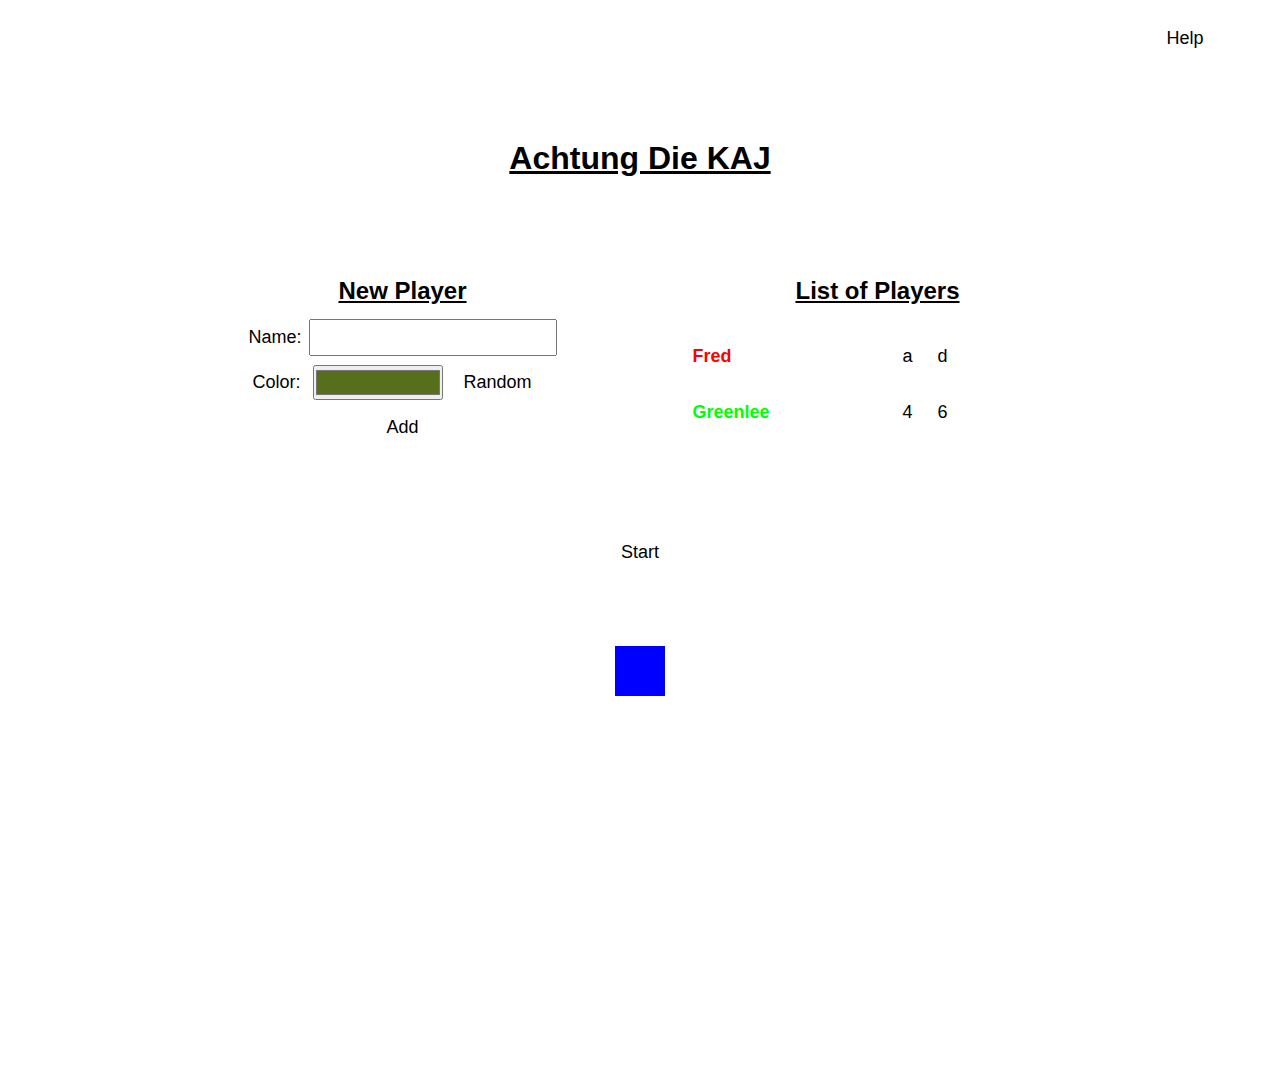
==== index.html @ a5769c45 "Simple SVG and vendor prefixes example." ====
<!DOCTYPE html>
<html lang="en">
<head>
    <meta charset="UTF-8">
    <meta name="viewport" content="width=device-width, initial-scale=1.0">
    <title>Achtung Die KAJ</title>
    <link rel="stylesheet" href="styles/vars.css">
    <link rel="stylesheet" href="styles/playerManagement.css">
</head>
<body>
    <div class="main">
        <button id="help">Help</button>
        <div class="main-content">
            <div class="container container-header">
                <div class="header">
                    <h1>Achtung Die KAJ</h1>
                </div>
            </div>
            <div class="container-players">
                <div class="container container-newPlayer">
                    <div class="header">
                        <h2>New Player</h2>
                    </div>
                    <form id="addPlayerForm">
                        <div class="form-group">
                            <label for="playerName">Name:</label>
                            <input type="text" id="playerName">
                        </div>
                        <div class="form-group">
                            <label for="playerColor">Color:</label>
                            <input type="color" id="playerColor">
                            <button id="randomizeColor" type="button">Random</button>
                        </div>
                        <div class="form-group">
                            <button id="addPlayer" type="button">Add</button>
                        </div>
                    </form>
                </div>
                <div class="container container-listing">
                    <div class="header">
                        <h2>List of Players</h2>
                    </div>
                    <ul id="playersList">
                    </ul>
                </div>
            </div>
            
            <div class="container container-startGame">
                <div class="header">
                    <button id="startGame" type="button">Start</button>
                </div>
                <svg width="200" height="200">
                    <rect id="rect" x="75" y="75" width="50" height="50" fill="blue" />
                </svg>
            </div>
        </div>
    </div>
    <div class="helpPopUp">
        <div class="helpPopUp-content">
            <p>Welcome to Achtung Die KAJ, a recreation of the game Achtung Die Kurve.</p>

            <p>To begin, add at least two players and set their controls by clicking the circular buttons next to their names. The button on the left is for turning left, while the one on the right is for turning right, respectively. The number of players is unlimited, so gather all your friends!</p>
            
            <p>When you're ready, press the start button. The game will commence immediately, and your objective is to survive and be the first to reach 5 points. Once a player reaches 5 points, a text message will appear in the middle of the screen, announcing the winner, and a new game will start promptly.</p>
            
            <p>Additionally, there are buffs and debuffs, but I'll let you discover those on your own. Have fun!</p>
            <button id="closeHelp">Close</button>
        </div>
    </div>
    
<script src="modules/PlayerManagement.js" type="module"></script>
</body>
</html>
---- styles/playerManagement.css ----
body {
    font-family: Arial, sans-serif;
    display: flex;
    justify-content: center;
    align-items: flex-start;
    margin: 0px;
    width: 100vw;
    height: 100vh;
    overflow: hidden;
    background-color: var(--background);
    animation: slideIn 0.5s forwards;
}

@keyframes slideIn {
    0% {
      transform: translateY(-100%);
    }
    100% {
      transform: translateY(0);
    }
}

button {
    padding: 8px 12px;
    cursor: pointer;
    background-color: var(--secondary);
    color: black;
    border: none;
    border-radius: 4px;
    font-size: large;
    width: 150px;
    margin: 0px;
    transition: box-shadow 0.2s;
    box-shadow: 0 2px 8px 0 var(--shadow)
}
button:hover {
    box-shadow: 0 6px 8px 0 var(--shadow);
}
h1, h2{
    text-decoration: underline;
    margin: 10px;
    color:var(--primary)
}

.main {
    display: flex;
    flex-flow: column nowrap;
    align-items: center;
    padding: 10vh 0%;
    width: 100%;
    height: 100%;
}
.main-content{
    width: 950px;
    max-width: 950px;
}
.container {
    min-width: 400px;
    max-width: 400px;
    margin: 20px auto;
    padding: 20px;
    border: none;
    border-radius: 5px;
    background-color: var(--container);
    box-shadow: 0 4px 8px 0 var(--shadow);
}
.header {
    display: flex;
    justify-content: center;
}
.container-players {
    display: flex;
    justify-content: center;
}

form {
    display: flex;
    flex-flow: column nowrap;
    align-items: center;
    justify-content: center;
}
.form-group {
    display: flex;
    align-items: center;
    justify-content: center;
    margin: 5px;
    height: 35px;
    width: 350px;
}
.form-group label {
    font-size: large;
    flex: 0 0 60px;
}
.form-group input[type="text"] {
    font-size: large;
    padding: 6px;
}
.form-group input[type="color"] {
    font-size: large;
    width: 130px;
    height: 35px;
    padding: 0px;
}
.form-group button {
    font-size: large;
    width: 100px;
    margin: 5px;
}


.player-listing {
    display: flex;
    align-items: center;
    justify-content: space-between;
    font-size: large;
    margin: 5px;
    padding: 10px;
    border: 3px solid var(--primary-variant);
    border-radius: 5px;
    font-weight: bold;
}
.player-listing label {
    margin-right: 10px;
    text-shadow: 1px 1px 2px var(--shadow);
}
.player-listing div {
    display: flex;
    justify-content: center;
    align-items: center;
}
.player-listing-remove {
    background-color: var(--error);
    color: white;
    border: none;
    border-radius: 4px;
    padding: 5px 10px;
    width: 100px;
}

.player-listing-binding {
    display: flex;
    justify-content: center;
    align-items: center;
    width: 30px;
    height: 30px;
    border-radius: 50%;
    background-color: #ccc;
    border: none;
    cursor: pointer;
    margin-right: 5px;
}

.container-newPlayer {
    animation: slideToTheRight 1.2s forwards;
}

.container-listing {
    animation: slideToTheLeft 1.2s forwards;
}

.container-header {
    animation: slideUpwards 1.2s forwards;
}

.container-startGame {
    animation: slideDownwards 1.2s forwards;
    display: flex;
    flex-direction: column;
    align-items: center;
}

@keyframes slideToTheRight {
    0% {transform: translateX(-50%);}
    50% {transform: translateX(-50%);}
    70% {transform: translateX(3%);}
    100% {transform: translateX(0);}
}

@keyframes slideToTheLeft {
    0% {transform: translateX(50%);}
    50% {transform: translateX(50%);}
    70% {transform: translateX(-3%);}
    100% {transform: translateX(0);}
}

@keyframes slideUpwards {
    0% {transform: translateY(120%);}
    40% {transform: translateY(120%);}
    60% {transform: translateY(-20%);}
    90% {transform: translateY(0);}
}

@keyframes slideDownwards {
    0% {transform: translateY(-120%);}
    40% {transform: translateY(-120%);}
    60% {transform: translateY(20%);}
    90% {transform: translateY(0);}
}

#playersList {
    padding: 0;
}

#help {
    position:absolute;
    top: 20px;
    right: 20px;
}

.helpPopUp {
    display: flex;
    justify-content: center;
    visibility: hidden;
    position: fixed;
    left: 0;
    top: 20vh;
    width: 100%;
    height: 100%;
    overflow: auto;
    padding: 16px;
    box-sizing: border-box;
}

.helpPopUp-content{
    display: flex;
    flex-direction: column;
    align-items: center;
    background-color: white;
    height: 370px;
    width: 550px;
    border-radius: 5px;
    padding: 20px;

}

.helpPopUp-visible .helpPopUp{
    visibility: visible;
}

.helpPopUp-visible .main{
    filter: blur(3px) grayscale(100%) brightness(50%);
    transition: filter .5s ease;
}

body:not(.helpPopUp-visible) .main {
    transition: filter .5s ease;
}

@media only screen and (max-width: 920px) {
    .container-players {
        display: flex;
        justify-content: center;
        align-items: center;
        flex-direction: column;
    }
    body {
        overflow-y: auto;
        max-height: 600px;
    }
}


@-webkit-keyframes rotate {
    from {
        -webkit-transform-origin: center;
        -webkit-transform: rotate(0deg);
    }
    to {
        -webkit-transform-origin: center;
        -webkit-transform: rotate(360deg);
    }
}

@-moz-keyframes rotate {
    from {
        -moz-transform-origin: center;
        -moz-transform: rotate(0deg);
    }
    to {
        -moz-transform-origin: center;
        -moz-transform: rotate(360deg);
    }
}

@-o-keyframes rotate {
    from {
        -o-transform-origin: center;
        -o-transform: rotate(0deg);
    }
    to {
        -o-transform-origin: center;
        -o-transform: rotate(360deg);
    }
}

@keyframes rotate {
    from {
        transform-origin: center;
        transform: rotate(0deg);
    }
    to {
        transform-origin: center;
        transform: rotate(360deg);
    }
}

#rect {
    -webkit-animation: rotate 4s linear infinite;
    -moz-animation: rotate 4s linear infinite;
    -o-animation: rotate 4s linear infinite;
    animation: rotate 4s linear infinite;
}
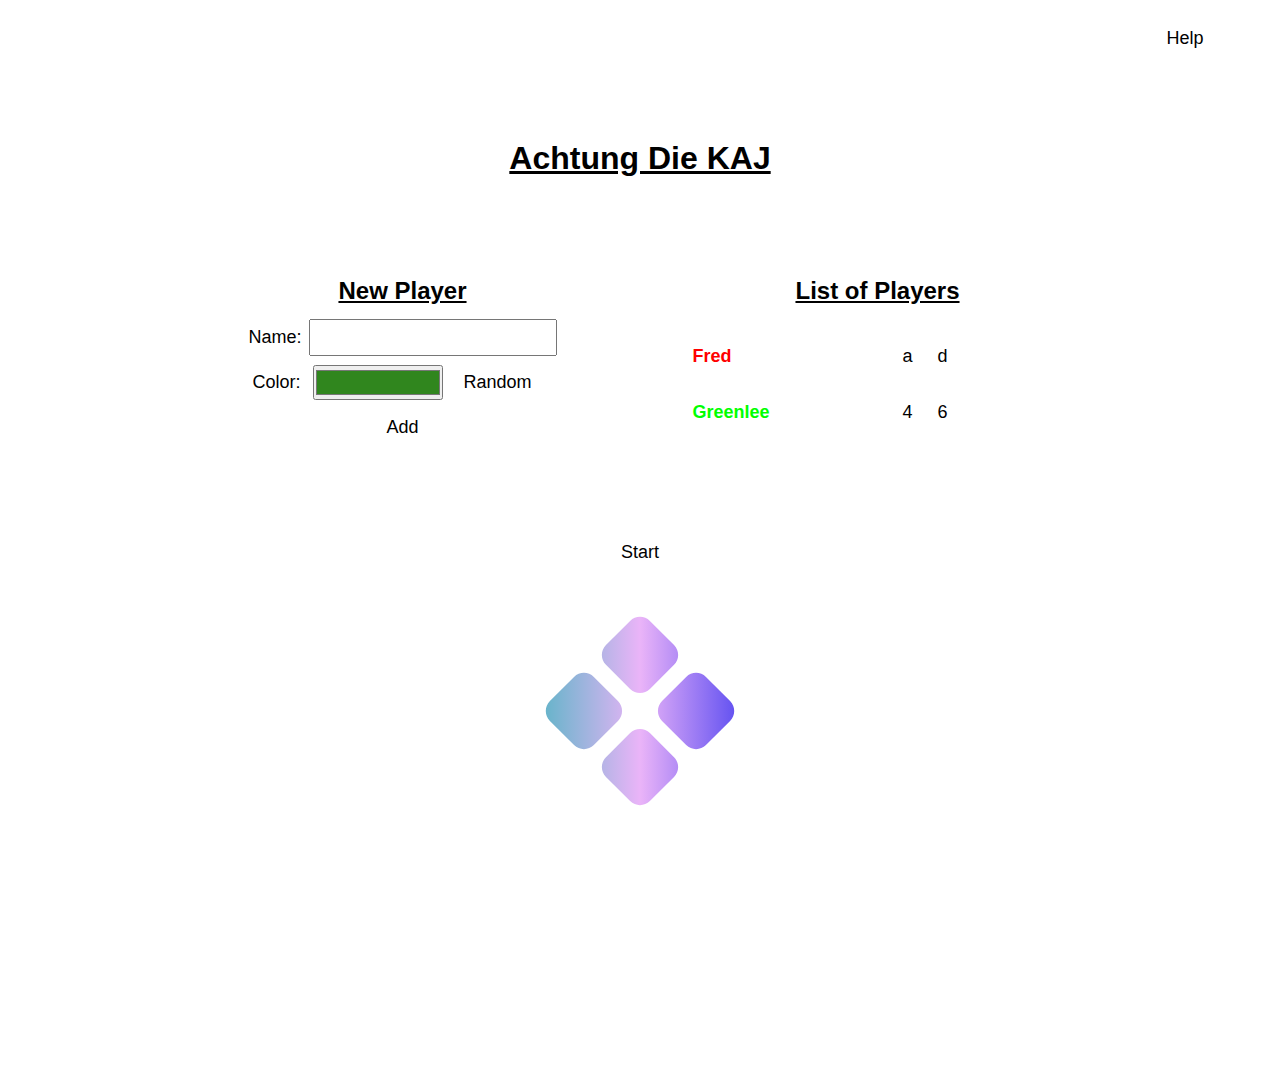
==== commit 34107b5a: "SVG" ====
--- a/index.html
+++ b/index.html
@@ -49,8 +49,18 @@
                 <div class="header">
                     <button id="startGame" type="button">Start</button>
                 </div>
-                <svg width="200" height="200">
-                    <rect id="rect" x="75" y="75" width="50" height="50" fill="blue" />
+            </div>
+            
+            <div class="container-svg">
+                <svg width="400" height="200" viewBox="0 0 200 200">
+                    <path id="rect" fill="url(#gradient)" d="M165.963 134.037c-5.467 5.467-14.332 5.467-19.799 0l-24.137-24.138c-5.468-5.467-5.468-14.331 0-19.799l24.137-24.137c5.467-5.467 14.332-5.467 19.799 0L190.101 90.1c5.467 5.468 5.467 14.332 0 19.799l-24.138 24.138Zm-112.127 0c-5.467 5.467-14.332 5.467-19.8 0L9.9 109.899c-5.468-5.467-5.468-14.331 0-19.799l24.137-24.137c5.467-5.467 14.332-5.467 19.799 0L77.973 90.1c5.468 5.468 5.468 14.332 0 19.799l-24.137 24.138ZM109.9 190.1c-5.468 5.468-14.332 5.468-19.8 0l-24.137-24.137c-5.467-5.467-5.467-14.332 0-19.799l24.138-24.137c5.467-5.468 14.331-5.468 19.799 0l24.137 24.137c5.467 5.467 5.467 14.332 0 19.799L109.9 190.1Zm0-112.127c-5.468 5.468-14.332 5.468-19.8 0L65.963 53.836c-5.467-5.468-5.467-14.332 0-19.8L90.101 9.9c5.467-5.467 14.331-5.467 19.799 0l24.137 24.138c5.467 5.467 5.467 14.331 0 19.799L109.9 77.973Z"></path>
+                    <defs>
+                        <linearGradient gradientTransform="rotate(0 0.5 0.5)" id="gradient">
+                            <stop stop-opacity=" 1" stop-color="rgba(105, 180, 203)" offset="0"></stop>
+                            <stop stop-opacity=" 1" stop-color="rgba(234, 180, 248)" offset="0.5"></stop>
+                            <stop stop-opacity=" 1" stop-color="rgba(102, 84, 241)" offset="1"></stop>
+                        </linearGradient>
+                    </defs>
                 </svg>
             </div>
         </div>
--- a/styles/playerManagement.css
+++ b/styles/playerManagement.css
@@ -169,6 +169,12 @@
     align-items: center;
 }
 
+.container-svg {
+    display: flex;
+    flex-direction: column;
+    align-items: center;
+}
+
 @keyframes slideToTheRight {
     0% {transform: translateX(-50%);}
     50% {transform: translateX(-50%);}
@@ -261,52 +267,102 @@
 
 
 @-webkit-keyframes rotate {
-    from {
-        -webkit-transform-origin: center;
-        -webkit-transform: rotate(0deg);
-    }
-    to {
-        -webkit-transform-origin: center;
-        -webkit-transform: rotate(360deg);
+    0% {
+        -webkit-transform-origin: center;
+        -webkit-transform: translateX(-45%) scale(0.5) rotate(0deg);
+    }
+    25% {
+        -webkit-transform-origin: center;
+        -webkit-transform: translateX(-45%) scale(0.75) rotate(0deg);
+    }
+    50% {
+        -webkit-transform-origin: center;
+        -webkit-transform: translateX(45%) scale(0.5) rotate(180deg);
+    }
+    75% {
+        -webkit-transform-origin: center;
+        -webkit-transform: translateX(45%) scale(0.75) rotate(180deg);
+    }
+    100% {
+        -webkit-transform-origin: center;
+        -webkit-transform: translateX(-45%) scale(0.5) rotate(360deg);
     }
 }
 
 @-moz-keyframes rotate {
-    from {
-        -moz-transform-origin: center;
-        -moz-transform: rotate(0deg);
-    }
-    to {
-        -moz-transform-origin: center;
-        -moz-transform: rotate(360deg);
+    0% {
+        -moz-transform-origin: center;
+        -moz-transform: translateX(-45%) scale(0.5) rotate(0deg);
+    }
+    25% {
+        -moz-transform-origin: center;
+        -moz-transform: translateX(-45%) scale(0.75) rotate(0deg);
+    }
+    50% {
+        -moz-transform-origin: center;
+        -moz-transform: translateX(45%) scale(0.5) rotate(180deg);
+    }
+    75% {
+        -moz-transform-origin: center;
+        -moz-transform: translateX(45%) scale(0.75) rotate(180deg);
+    }
+    100% {
+        -moz-transform-origin: center;
+        -moz-transform: translateX(-45%) scale(0.5) rotate(360deg);
     }
 }
 
 @-o-keyframes rotate {
-    from {
-        -o-transform-origin: center;
-        -o-transform: rotate(0deg);
-    }
-    to {
-        -o-transform-origin: center;
-        -o-transform: rotate(360deg);
+    0% {
+        -o-transform-origin: center;
+        -o-transform: translateX(-45%) scale(0.5) rotate(0deg);
+    }
+    25% {
+        -o-transform-origin: center;
+        -o-transform: translateX(-45%) scale(0.75) rotate(0deg);
+    }
+    50% {
+        -o-transform-origin: center;
+        -o-transform: translateX(45%) scale(0.5) rotate(180deg);
+    }
+    75% {
+        -o-transform-origin: center;
+        -o-transform: translateX(45%) scale(0.75) rotate(180deg);
+    }
+    100% {
+        -o-transform-origin: center;
+        -o-transform: translateX(-45%) scale(0.5) rotate(360deg);
     }
 }
 
 @keyframes rotate {
-    from {
-        transform-origin: center;
-        transform: rotate(0deg);
-    }
-    to {
-        transform-origin: center;
-        transform: rotate(360deg);
+    0% {
+        transform-origin: center;
+        transform: translateX(-45%) scale(0.5) rotate(0deg);
+    }
+    25% {
+        transform-origin: center;
+        transform: translateX(-45%) scale(0.75) rotate(0deg);
+    }
+    50% {
+        transform-origin: center;
+        transform: translateX(45%) scale(0.5) rotate(180deg);
+    }
+    75% {
+        transform-origin: center;
+        transform: translateX(45%) scale(0.75) rotate(180deg);
+    }
+    100% {
+        transform-origin: center;
+        transform: translateX(-45%) scale(0.5) rotate(360deg);
     }
 }
 
 #rect {
-    -webkit-animation: rotate 4s linear infinite;
-    -moz-animation: rotate 4s linear infinite;
-    -o-animation: rotate 4s linear infinite;
-    animation: rotate 4s linear infinite;
+    border: 3px solid var(--primary-variant);
+    border-radius: 5px;
+    -webkit-animation: rotate 4s ease infinite;
+    -moz-animation: rotate 4s ease infinite;
+    -o-animation: rotate 4s ease infinite;
+    animation: rotate 4s ease infinite;
 }